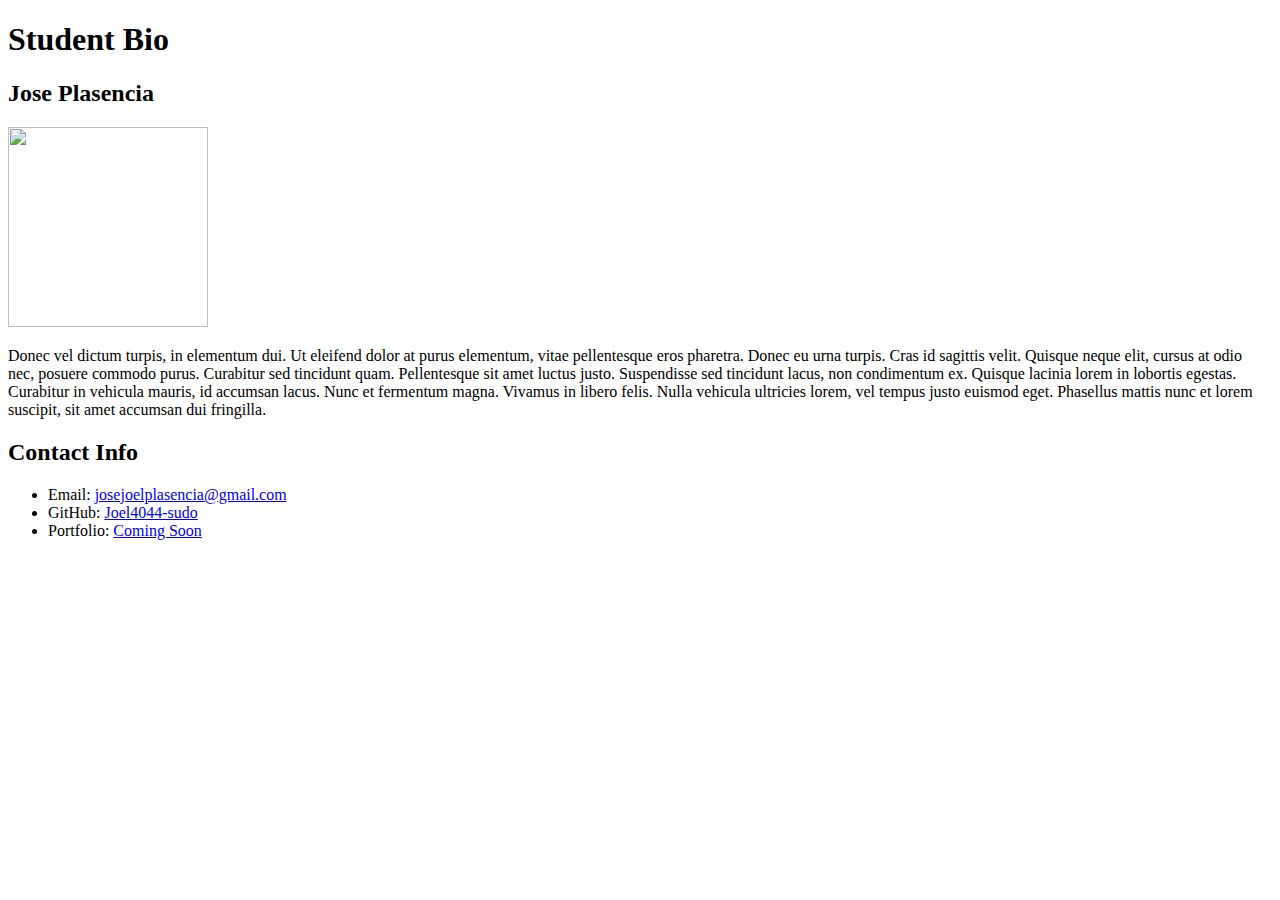
==== index.html @ f9b767b4 "bio start" ====
<!DOCTYPE html>
<html lang="en">
<head>
    <meta charset="UTF-8">
    <meta http-equiv="X-UA-Compatible" content="IE=edge">
    <meta name="viewport" content="width=device-width, initial-scale=1.0">
    <link rel="stylesheet" href="style.css">
    <title>Document</title>
</head>
<body>
    <h1>Student Bio</h1>
    <h2>Jose Plasencia</h2>
    <img src="https://picsum.photos/seed/picsum/200/300">
    <p>Donec vel dictum turpis, in elementum dui. Ut eleifend dolor at 
    purus elementum, vitae pellentesque eros pharetra. 
    Donec eu urna turpis. Cras id sagittis velit. Quisque neque elit, 
    cursus at odio nec, posuere commodo purus. Curabitur sed tincidunt 
    quam. Pellentesque sit amet luctus justo. Suspendisse sed tincidunt 
    lacus, non condimentum ex. Quisque lacinia lorem in lobortis egestas. 
    Curabitur in vehicula mauris, id accumsan lacus. Nunc et fermentum 
    magna. Vivamus in libero felis. Nulla vehicula ultricies lorem, vel 
    tempus justo euismod eget. Phasellus mattis nunc et lorem suscipit, 
    sit amet accumsan dui fringilla.</p>
    <h2>Contact Info</h2>
    <ul>
        <li>Email: <a href="malito:josejoelplasencia@gmail.com">josejoelplasencia@gmail.com</a></li>
        <li>GitHub: <a href="https://github.com/Joel4044-sudo/">Joel4044-sudo</a></li>
        <li>Portfolio: <a href="_blank">Coming Soon</a></li>
    </ul>
</body>
</html>
---- style.css ----
img {
    height: 200px;
    width: 200px;
}
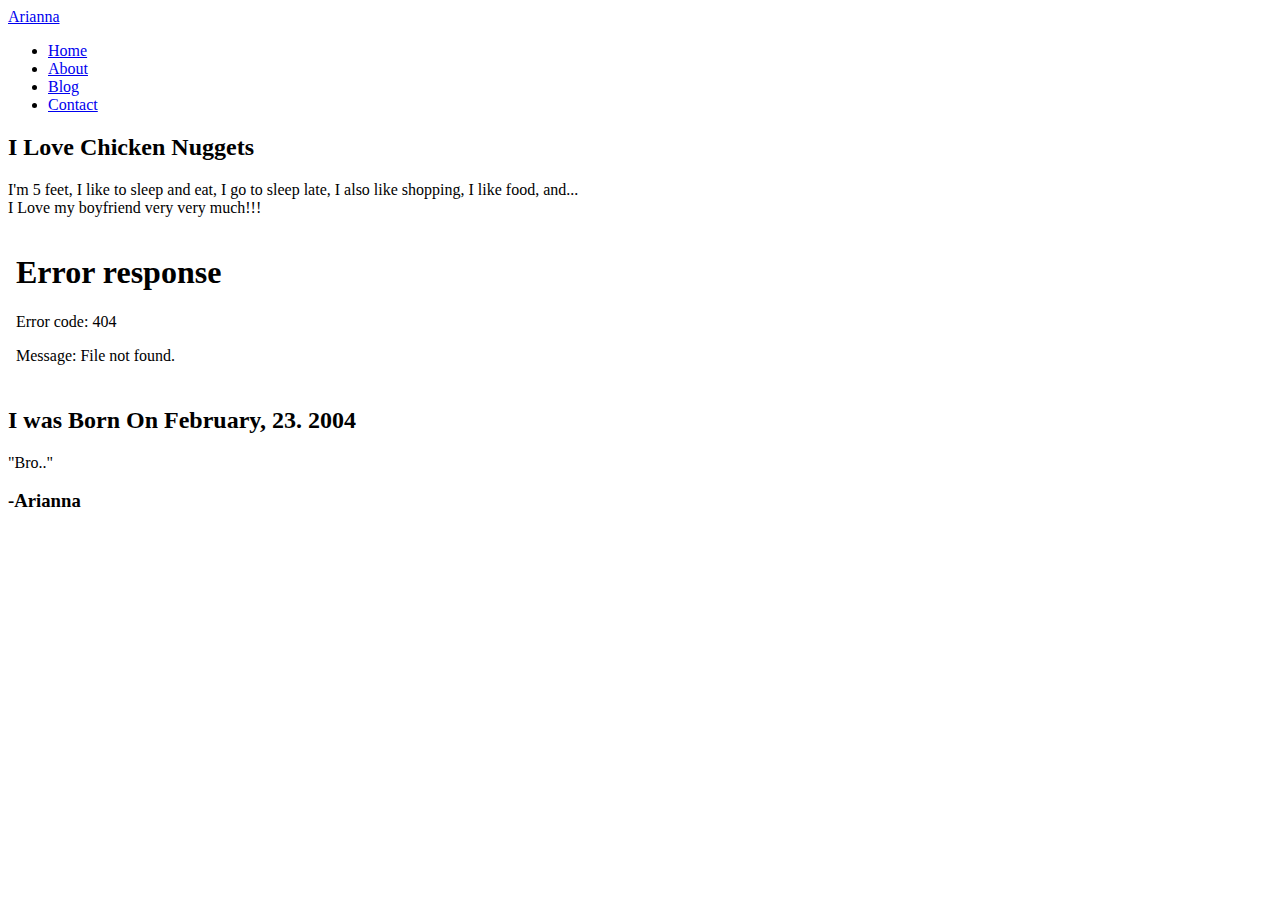
==== commit a372b55b: "temp" ====
--- a/index.html
+++ b/index.html
@@ -1,31 +1,42 @@
 <!DOCTYPE html>
 <html lang="en">
 <head>
-    <meta charset="UTF-8">
-    <meta http-equiv="X-UA-Compatible" content="IE=edge">
+    <meta charset="utf-8">
     <meta name="viewport" content="width=device-width, initial-scale=1.0">
-    <link rel="stylesheet" href="style.css">
-    <title>Document</title>
+    <title></title>
+    <link rel="stylesheet" href="main.css">
 </head>
+
 <body>
-    <h1>Student Bio</h1>
-    <h2>Jose Plasencia</h2>
-    <img src="https://picsum.photos/seed/picsum/200/300">
-    <p>Donec vel dictum turpis, in elementum dui. Ut eleifend dolor at 
-    purus elementum, vitae pellentesque eros pharetra. 
-    Donec eu urna turpis. Cras id sagittis velit. Quisque neque elit, 
-    cursus at odio nec, posuere commodo purus. Curabitur sed tincidunt 
-    quam. Pellentesque sit amet luctus justo. Suspendisse sed tincidunt 
-    lacus, non condimentum ex. Quisque lacinia lorem in lobortis egestas. 
-    Curabitur in vehicula mauris, id accumsan lacus. Nunc et fermentum 
-    magna. Vivamus in libero felis. Nulla vehicula ultricies lorem, vel 
-    tempus justo euismod eget. Phasellus mattis nunc et lorem suscipit, 
-    sit amet accumsan dui fringilla.</p>
-    <h2>Contact Info</h2>
-    <ul>
-        <li>Email: <a href="malito:josejoelplasencia@gmail.com">josejoelplasencia@gmail.com</a></li>
-        <li>GitHub: <a href="https://github.com/Joel4044-sudo/">Joel4044-sudo</a></li>
-        <li>Portfolio: <a href="_blank">Coming Soon</a></li>
-    </ul>
-</body>
-</html>+    <div class="section1">
+        <section>
+            <header>
+                <a href="#" class="logo">Arianna</a>
+                <ul class="navigation">
+                    <li><a href="#">Home</a></li>
+                    <li><a href="#">About</a></li>
+                    <li><a href="#">Blog</a></li>
+                    <li><a href="https://www.instagram.com/ari.a_n_n_a/">Contact</a></li>
+                </ul>
+            </header>
+            <div class="content">
+                <div class="contentBx">
+                    <h2>I Love Chicken Nuggets</h2>
+                    <p>I'm 5 feet, I like to sleep and eat, I go to sleep late, I also like shopping, I like food, and... <br><span>I Love my boyfriend very very much!!!</span></p>
+                </div>
+            </div>
+            <iframe src="giphy.gif" frameBorder="0" class="giphy-embed" allowFullScreen></iframe>
+        </section>
+    </div>
+    <div class="section2">
+        <section>
+            <div class="divider">
+                <div class="dividerBx">
+                    <h2>I was Born On February, 23. 2004</h2>
+                    <p>"Bro.."</p>
+                    <h3>-Arianna</h3>
+                </div>
+            </div>
+        </section>
+    </div>
+</body></html>
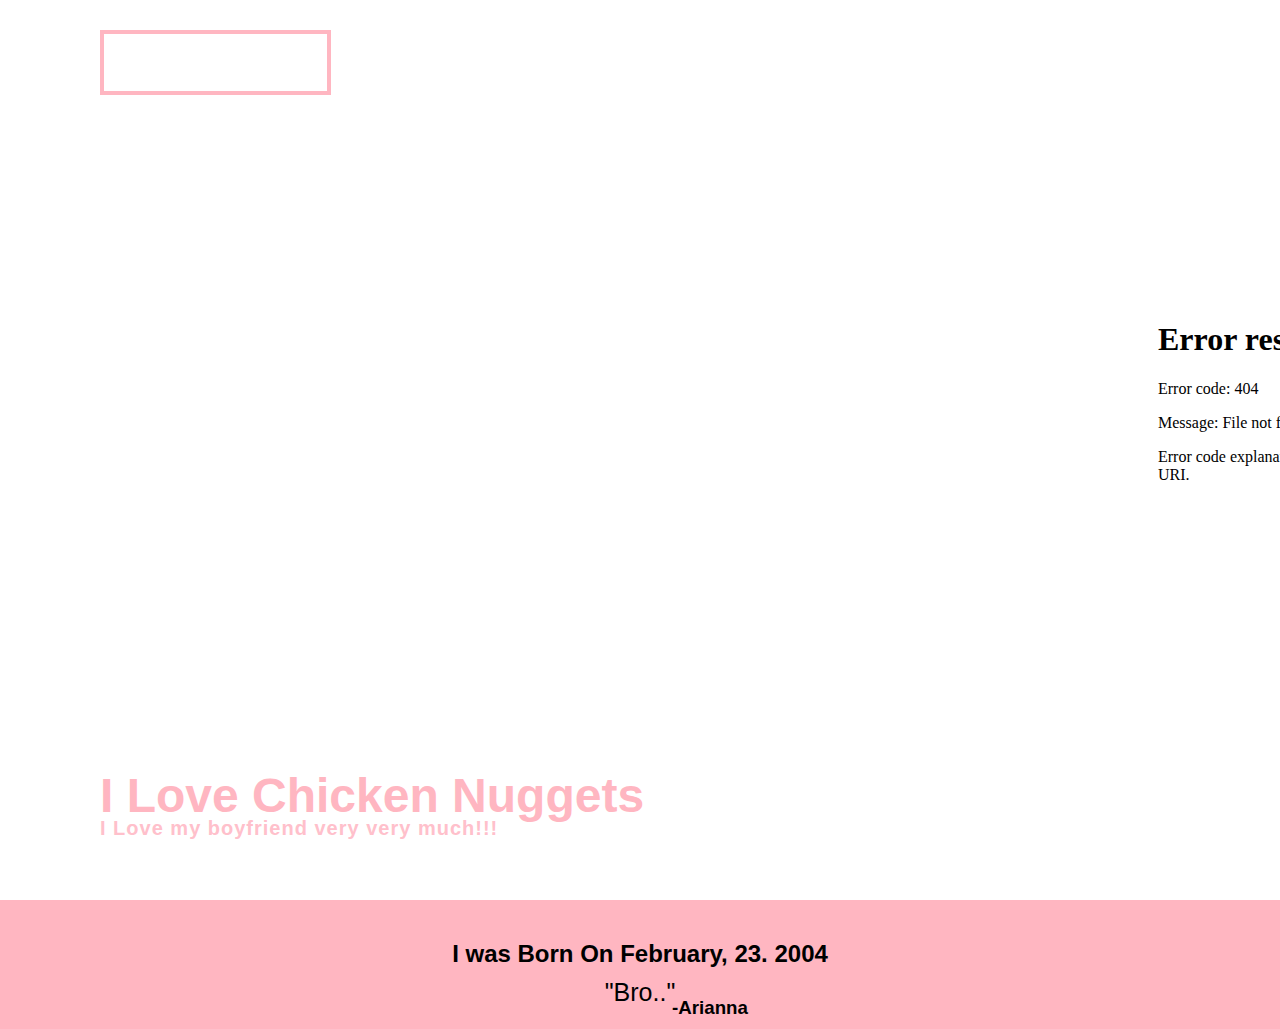
==== commit c943229c: "temp2" ====
--- a/index.html
+++ b/index.html
@@ -4,7 +4,7 @@
     <meta charset="utf-8">
     <meta name="viewport" content="width=device-width, initial-scale=1.0">
     <title></title>
-    <link rel="stylesheet" href="main.css">
+    <link rel="stylesheet" href="style.css">
 </head>
 
 <body>
--- a/style.css
+++ b/style.css
@@ -0,0 +1,164 @@
+* {
+    margin: 0px;
+    padding: 0px;
+    box-sizing: border-box;
+    font-family: sans-serif;
+}
+html,body
+{
+    width: 100%;
+    margin: 0px;
+    padding: 0px;
+    overflow-x: hidden; 
+}
+.section1 section {
+    position: relative;
+    width: 100%;
+    min-height: 100vh;
+    background: url(IMG_3060.JPG);
+    background-size: cover;
+    background-position: center;
+    display: flex;
+    justify-content: flex-start;
+    align-items: center;
+    padding: 100px;
+}
+
+header {
+    position: absolute;
+    top: 0;
+    left: 0;
+    width: 100%;
+    padding: 30px 100px;
+    display: flex;
+    justify-content: space-between;
+    align-items: center;
+    font-family: sans-serif;
+}
+
+header .logo {
+    position: relative;
+    font-size: 2em;
+    color: #fff;
+    text-transform: uppercase;
+    font-weight: 700;
+    text-decoration: none;
+    letter-spacing: 7px;
+    border: 4px solid lightpink;
+    padding: 10px;
+    padding-left: 16px;
+    margin-right: 100px
+}
+
+header .logo:hover {
+    color: lightpink;
+}
+
+header .navigation {
+    position: relative;
+    display: flex;
+
+}
+
+header .navigation li {
+    list-style: none;
+}
+
+header .navigation li a {
+    display: inline-block;
+    color: #fff;
+    margin-right: 40px;
+    text-decoration: none;
+    letter-spacing: 0px;
+    font-size: 16px;
+    font-weight: 600;
+    transition-duration: 0.3s
+}
+header .navigation li a::after
+{
+    letter-spacing: 2px;
+}
+
+header .navigation li a:hover {
+    color: lightpink;
+    text-decoration: underline;
+    font-size: 18px;
+    transition-duration: 0.3s;
+}
+iframe
+{
+    position: absolute;
+    left: 1150px;
+    bottom: 150px;
+    width: 30%;
+    height: 50%;
+}
+.content {
+    max-width: 600px;
+    position: absolute;
+    bottom: 40px;
+}
+
+.content .contentBx h2 {
+    position: absolute;
+    font-size: 3em;
+    color: lightpink;
+    bottom: 40px;
+    line-height: 1em;
+    animation-name: example;
+    animation-duration: 1s;
+    animation-iteration-count: infinite;
+}
+
+@keyframes example {
+    0% {
+        top: -40px;
+    }
+
+    50% {
+        top: -60px;
+    }
+
+    100% {
+        top: -40px;
+    }
+}
+
+.content .contentBx p {
+    letter-spacing: 4px;
+    font-size: 1.1em;
+    color: #fff;
+    font-weight: 300;
+    margin: 20px 0;
+}
+
+.content .contentBx p span {
+    color: pink;
+    letter-spacing: 1px;
+    font-size: 20px;
+    font-weight: 900;
+}
+
+.section2 section {
+    margin: 0px;
+    padding: 0px;
+    position: absolute;
+    width: 100%;
+    background-color: lightpink;
+}
+
+.section2 section .dividerBx {
+    text-align: center;
+    margin-top: 40px;
+}
+
+.section2 section p {
+    margin-top: 10px;
+    font-size: 25px;
+}
+
+.section2 section h3 {
+    position: relative;
+    left: 70px;
+    top: -10px
+}
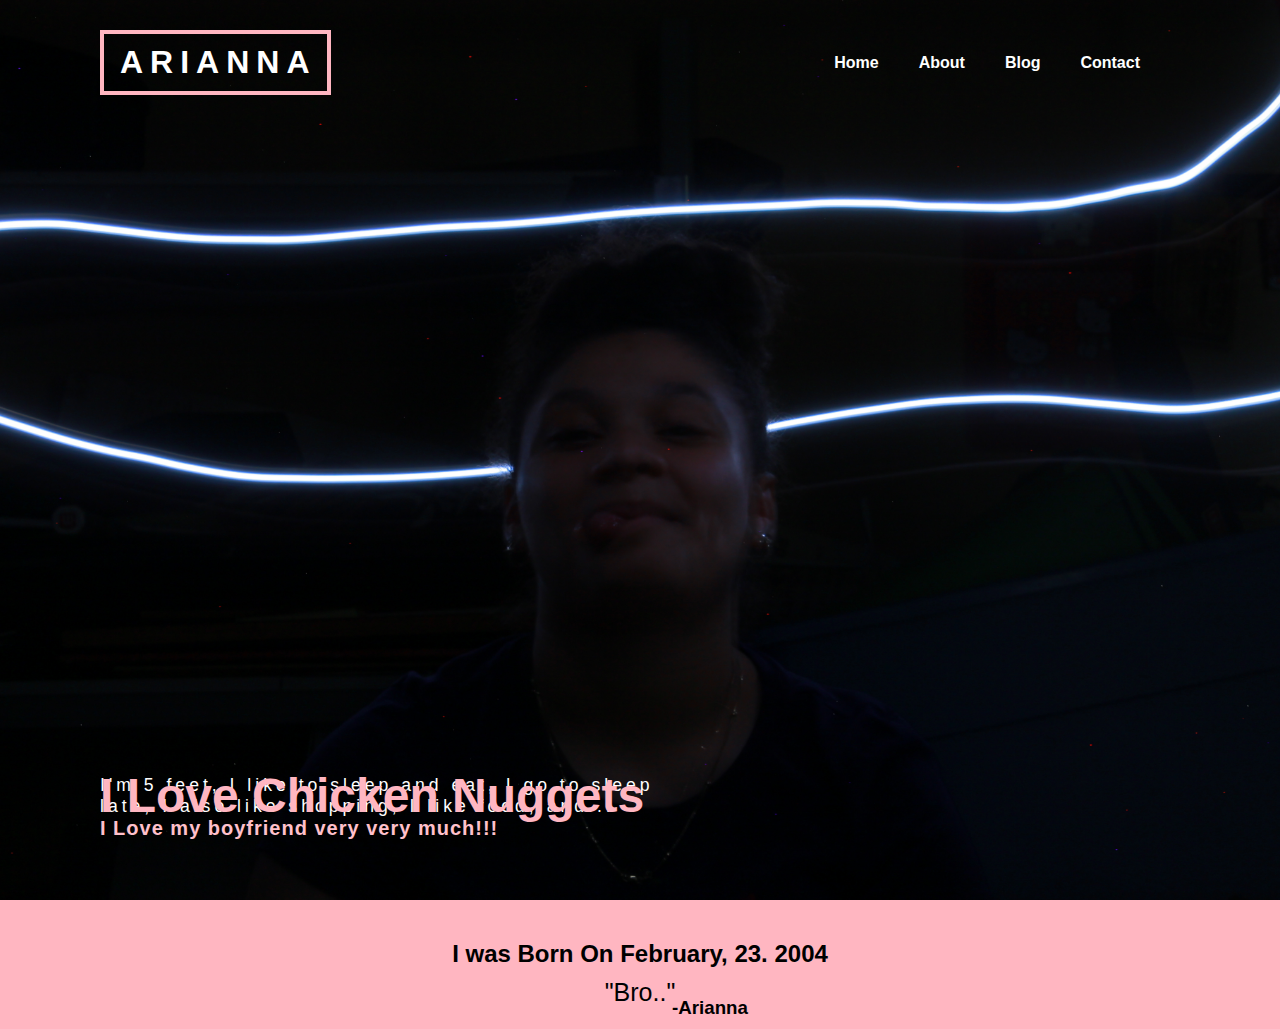
==== commit c8c035dd: "temp4" ====
--- a/index.html
+++ b/index.html
@@ -25,7 +25,6 @@
                     <p>I'm 5 feet, I like to sleep and eat, I go to sleep late, I also like shopping, I like food, and... <br><span>I Love my boyfriend very very much!!!</span></p>
                 </div>
             </div>
-            <iframe src="giphy.gif" frameBorder="0" class="giphy-embed" allowFullScreen></iframe>
         </section>
     </div>
     <div class="section2">
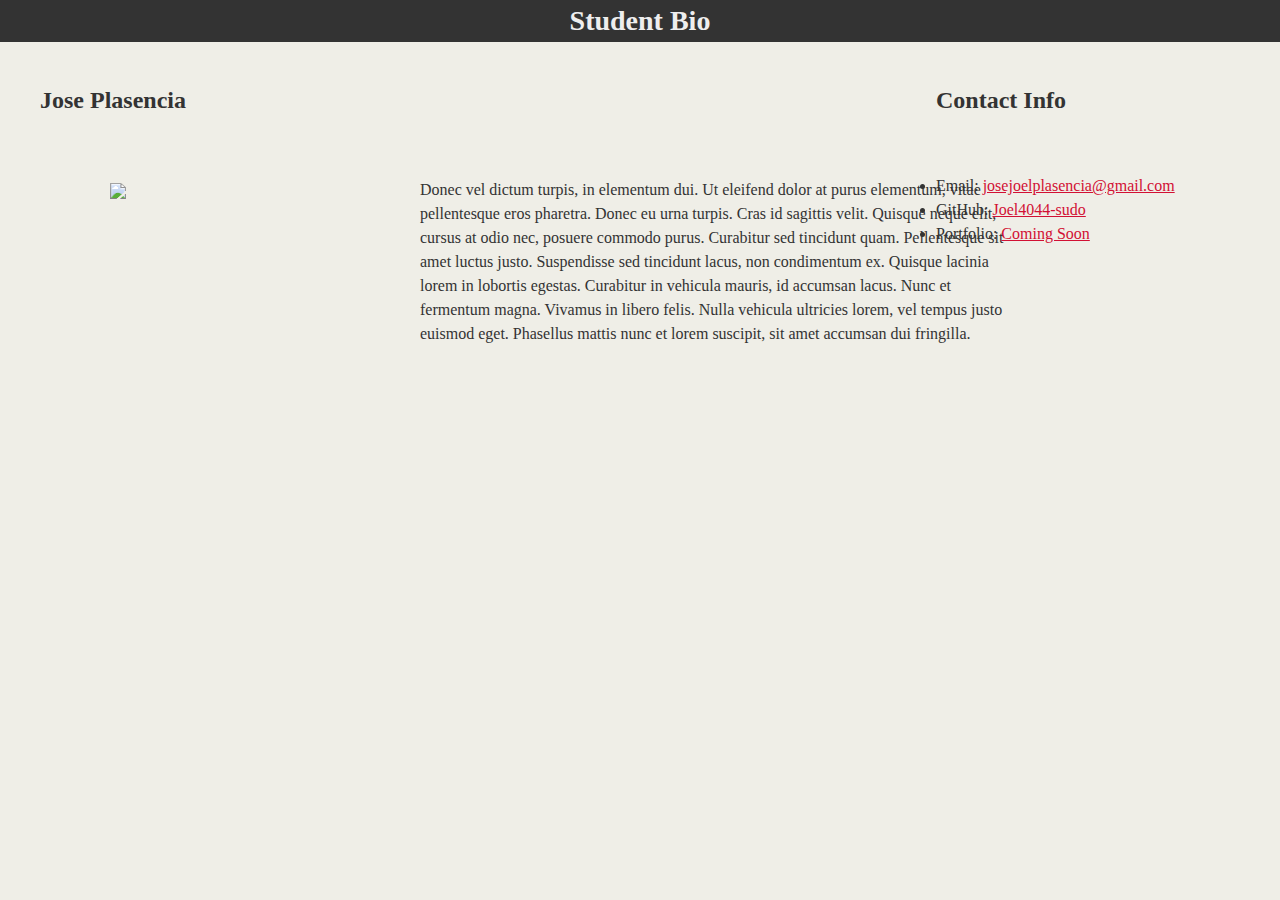
==== commit 71b54739: "orig" ====
--- a/index.html
+++ b/index.html
@@ -1,41 +1,42 @@
 <!DOCTYPE html>
 <html lang="en">
 <head>
-    <meta charset="utf-8">
+    <meta charset="UTF-8">
+    <meta http-equiv="X-UA-Compatible" content="IE=edge">
     <meta name="viewport" content="width=device-width, initial-scale=1.0">
-    <title></title>
-    <link rel="stylesheet" href="style.css">
+    <link rel="stylesheet" type="text/css" href="week1-day2-html-css/css/style.css">
+    <title>Document</title>
+    <header>
+        <h1>Student Bio</h1>
+    </header>
 </head>
-
 <body>
-    <div class="section1">
-        <section>
-            <header>
-                <a href="#" class="logo">Arianna</a>
-                <ul class="navigation">
-                    <li><a href="#">Home</a></li>
-                    <li><a href="#">About</a></li>
-                    <li><a href="#">Blog</a></li>
-                    <li><a href="https://www.instagram.com/ari.a_n_n_a/">Contact</a></li>
-                </ul>
-            </header>
-            <div class="content">
-                <div class="contentBx">
-                    <h2>I Love Chicken Nuggets</h2>
-                    <p>I'm 5 feet, I like to sleep and eat, I go to sleep late, I also like shopping, I like food, and... <br><span>I Love my boyfriend very very much!!!</span></p>
-                </div>
-            </div>
+    <div class="container">
+        <section id="main-bio">
+            <h2>Jose Plasencia</h2>
+            <p>Donec vel dictum turpis, in elementum dui. Ut eleifend dolor at 
+                purus elementum, vitae pellentesque eros pharetra. 
+                Donec eu urna turpis. Cras id sagittis velit. Quisque neque elit, 
+                cursus at odio nec, posuere commodo purus. Curabitur sed tincidunt 
+                quam. Pellentesque sit amet luctus justo. Suspendisse sed tincidunt 
+                lacus, non condimentum ex. Quisque lacinia lorem in lobortis egestas. 
+                Curabitur in vehicula mauris, id accumsan lacus. Nunc et fermentum 
+                magna. Vivamus in libero felis. Nulla vehicula ultricies lorem, vel 
+                tempus justo euismod eget. Phasellus mattis nunc et lorem suscipit, 
+                sit amet accumsan dui fringilla.
+            </p>
+        </section>
+        <section id="contact-info">
+            <h3>Contact Info</h2>
+            <ul>
+                <li>Email: <a href="malito:josejoelplasencia@gmail.com">josejoelplasencia@gmail.com</a></li>
+                <li>GitHub: <a href="https://github.com/Joel4044-sudo/">Joel4044-sudo</a></li>
+                <li>Portfolio: <a href="_blank">Coming Soon</a></li>
+            </ul>
+        </section>
+        <section id="bio-image">
+            <img src="Square_200x200.png">
         </section>
     </div>
-    <div class="section2">
-        <section>
-            <div class="divider">
-                <div class="dividerBx">
-                    <h2>I was Born On February, 23. 2004</h2>
-                    <p>"Bro.."</p>
-                    <h3>-Arianna</h3>
-                </div>
-            </div>
-        </section>
-    </div>
-</body></html>
+</body>
+</html>
--- a/week1-day2-html-css/css/style.css
+++ b/week1-day2-html-css/css/style.css
@@ -0,0 +1,74 @@
+
+header {
+    background-color: #333;
+    margin: 0px;
+    padding: 0px;
+}
+
+body {
+    margin: 0px;
+    padding: 0px;
+    background-color: #efeee7;
+    font-family: Georgia, 'Times New Roman', Times, serif;
+    color: #333;
+    line-height: 1.5;
+}
+
+h1 {
+    color: #eee;
+    font-size: 28px;
+    padding: 0px;
+    margin: 0px;
+    text-align: center;
+}
+
+h2 {
+    font-size: 24px;
+    width: 1024px;
+    margin: 0px auto;
+    padding: 40px;
+    padding-right: 0px;
+    word-wrap:normal;
+}
+
+h3 {
+    font-size: 24px;
+    width: 1024px;
+    margin: 0 auto;
+    padding: 40px;
+    padding-right: 0px;
+    word-wrap:normal;
+}
+
+
+p {
+    margin: 20px;
+    padding-left: 400px;
+    width: 600px
+}
+
+#main-bio, #contact-info, #bio-image {
+    float: left;
+}
+
+#bio-image {
+    width: 200px;
+    height: 200px;
+    margin: 10px;
+    padding-left: 100px;
+    padding-top: 130px;
+    position: absolute;
+}
+
+#main-bio {
+    width: 70%;
+}
+
+#contact-info {
+    width: 30%;
+
+}
+
+a:link {
+    color: #d21034;
+}